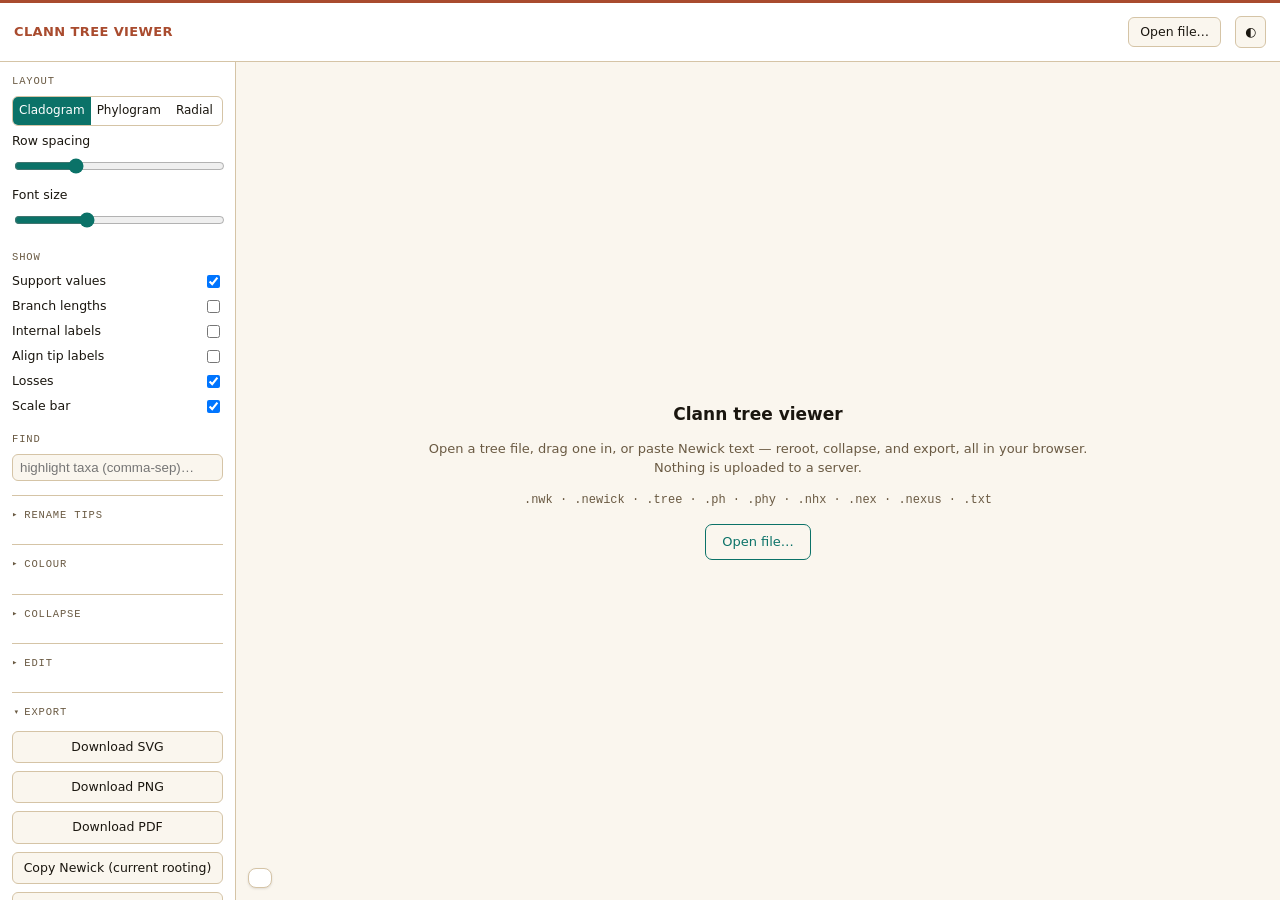
==== index.html @ b8980785 "Add undo for tree edits; make collapsed clades easier to expand - Undo button (in Edit) and ⌘/Ctrl-Z" ====
<!doctype html>
<html lang="en">
<head>
<meta charset="utf-8">
<meta name="viewport" content="width=device-width,initial-scale=1">
<title>Clann tree viewer</title>
<link rel="stylesheet" href="styles/viewer.css">
</head>
<body>
<div id="viewer" style="display:flex;flex-direction:column;flex:1;min-height:0">
  <header>
    <span class="brand" id="brand">Clann Tree Viewer</span>
    <span class="title" id="hTitle"></span>
    <span id="nav">
      <input type="search" id="treeSearch" placeholder="filter trees…" title="Filter trees by name, number, or a taxon they contain">
      <button id="prevT" title="Previous match (←)">◀</button>
      <select id="selT" title="Jump to tree"></select>
      <button id="nextT" title="Next match (→)">▶</button>
      <span class="meta" id="cntT"></span>
    </span>
    <span class="meta" id="hMeta"></span>
    <span class="spacer"></span>
    <button id="uploadBtn" title="Open a Newick or NHX tree file">Open file…</button>
    <button class="act" style="width:auto" id="themeBtn" title="Toggle light/dark">◐</button>
  </header>
  <main>
    <aside id="side">
      <h4>Layout</h4>
      <div class="row"><div class="seg" id="segLayout" style="flex:1">
        <button data-v="clado" class="on">Cladogram</button><button data-v="phylo">Phylogram</button><button data-v="radial">Radial</button>
      </div></div>
      <div class="row"><label>Row spacing</label></div>
      <input type="range" id="vspace" min="10" max="46" value="20">
      <div class="row"><label>Font size</label></div>
      <input type="range" id="fsize" min="8" max="20" value="12">

      <h4>Show</h4>
      <div class="row"><label for="tSupport">Support values</label><input type="checkbox" id="tSupport" checked></div>
      <div class="row"><label for="tLen">Branch lengths</label><input type="checkbox" id="tLen"></div>
      <div class="row"><label for="tInt">Internal labels</label><input type="checkbox" id="tInt"></div>
      <div class="row"><label for="tAlign">Align tip labels</label><input type="checkbox" id="tAlign"></div>
      <div class="row" id="rowLoss"><label for="tLoss">Losses</label><input type="checkbox" id="tLoss" checked></div>
      <div class="row" id="rowScale"><label for="tScale">Scale bar</label><input type="checkbox" id="tScale" checked></div>

      <h4>Find</h4>
      <input type="search" id="find" placeholder="highlight taxa (comma-sep)…">

      <details class="sect">
        <summary>Rename tips</summary>
        <div class="renamecols">
          <textarea id="renameOrig" wrap="off" spellcheck="false" rows="6" title="Current taxa (original spelling)"></textarea>
          <textarea id="renameNew" wrap="off" spellcheck="false" rows="6" placeholder="new names…" title="New name on the matching line — blank keeps the original"></textarea>
        </div>
        <button class="act" id="applyRename">Apply renames</button>
        <button class="act" id="loadRename">Load map file…</button>
        <div class="hint" id="renameCount"></div>
        <button class="act warn" id="clearRename">Clear renames</button>
        <div class="hint">Left column lists the current taxa. Type or paste each new name on the matching line in the right column; a blank line keeps the original. Or load a two-column (tab/comma) file.</div>
        <input type="file" id="renameFile" accept=".tsv,.csv,.txt,text/plain" style="display:none">
      </details>

      <details class="sect">
        <summary>Colour</summary>
        <div class="row"><label for="colorMode">Colour mode</label><input type="checkbox" id="colorMode"></div>
        <div class="palette" id="palette"></div>
        <div class="hint">Pick a swatch, then click a branch to colour that clade. The ✕ swatch clears.</div>
        <div class="row" style="margin-top:10px"><label for="lineW">Line thickness</label></div>
        <input type="range" id="lineW" min="0.5" max="5" step="0.5" value="1.5">
      </details>

      <details class="sect">
        <summary>Collapse</summary>
        <div class="row"><label for="collapseMode">Collapse mode</label><input type="checkbox" id="collapseMode"></div>
        <div class="hint">Click an internal branch to collapse that clade (click again to expand). A node dot toggles too.</div>
        <div class="row" style="margin-top:8px"><label for="supCollapse">Collapse support &lt; <b id="supVal">0</b></label></div>
        <input type="range" id="supCollapse" min="0" max="100" value="0">
        <button class="act" id="expandAll">Expand all</button>
      </details>

      <details class="sect">
        <summary>Edit</summary>
        <div class="row"><label for="rerootMode">Reroot mode</label><input type="checkbox" id="rerootMode"></div>
        <div class="hint">Click a branch to reroot there.</div>
        <button class="act" id="ladder">Ladderize ⇅</button>
        <button class="act" id="midpoint">Midpoint root</button>
        <button class="act" id="undo" disabled>Undo ⤺</button>
        <button class="act warn" id="reset">Reset view</button>
      </details>

      <details class="sect" open>
        <summary>Export</summary>
        <button class="act" id="expSvg">Download SVG</button>
        <button class="act" id="expPng">Download PNG</button>
        <button class="act" id="expPdf">Download PDF</button>
        <button class="act" id="expNwk">Copy Newick (current rooting)</button>
        <button class="act" id="expNhx">Copy NHX (current rooting)</button>
        <div class="hint" style="margin-top:10px">Scroll to zoom · drag to pan · <kbd>R</kbd> reroot toggle</div>
      </details>
    </aside>
    <div id="wrap">
      <svg id="svg"><g id="scene"></g></svg>
      <div class="tip" id="tip"></div>
      <div class="legend" id="legend"></div>
      <div id="drop">Drop a Newick / NHX file to view</div>
      <div id="empty">
        <h2>Clann tree viewer</h2>
        <div>Open a tree file, drag one in, or paste Newick text — reroot, collapse, and export, all in your browser.<br>Nothing is uploaded to a server.</div>
        <div class="exts">.nwk · .newick · .tree · .ph · .phy · .nhx · .nex · .nexus · .txt</div>
        <button id="emptyOpen">Open file…</button>
      </div>
      <div class="err" id="err"></div>
    </div>
  </main>
</div>
<input type="file" id="fileInput" accept=".nwk,.newick,.tree,.ph,.phy,.nhx,.nex,.nexus,.txt,text/plain" style="display:none">
<script type="module" src="src/app.js"></script>
</body>
</html>
---- styles/viewer.css ----
:root{
  --font-sans:system-ui,-apple-system,BlinkMacSystemFont,'Segoe UI',Roboto,Helvetica,Arial,sans-serif;
  --font-mono:ui-monospace,SFMono-Regular,'SF Mono',Menlo,Consolas,'Liberation Mono',monospace;

  --stone-50:#FAF6EE; --stone-100:#F3ECDF; --stone-200:#E7DBC6; --stone-300:#D5C4A6;
  --stone-400:#B7A283; --stone-500:#8E7A5E; --stone-600:#6A5A43; --stone-700:#4B4031;
  --stone-800:#2E2820; --stone-900:#1A160F;
  --clay-400:#C56347; --clay-500:#A94B2E; --clay-600:#8C3A22;
  --moss-300:#9CAA6A; --moss-500:#5F6E33;
  --compute-200:#7FCFC4; --compute-400:#149589; --compute-500:#0B7268; --compute-glow:#36E0C8;
  --amber-400:#D99A2B; --amber-500:#B97E1C;

  --bg:var(--stone-50); --panel:#ffffff; --ink:var(--stone-900); --muted:var(--stone-600); --line:var(--stone-300);
  --branch:var(--stone-700); --accent:var(--compute-500); --dup:var(--clay-500); --spec:var(--stone-700);
  --loss:var(--stone-400); --sel:var(--compute-500); --hl:var(--amber-400);
  --shadow-sm:0 1px 3px rgba(46,40,32,.08),0 1px 2px rgba(46,40,32,.05);
  --shadow-md:0 8px 22px rgba(46,40,32,.16);
}
:root[data-theme="dark"]{
  --bg:var(--stone-900); --panel:var(--stone-800); --ink:var(--stone-50); --muted:var(--stone-400); --line:var(--stone-700);
  --branch:var(--stone-300); --accent:var(--compute-glow); --dup:var(--clay-400); --spec:var(--stone-300);
  --loss:var(--stone-500); --sel:var(--compute-glow); --hl:var(--amber-400);
  --shadow-sm:0 1px 3px rgba(0,0,0,.35); --shadow-md:0 10px 26px rgba(0,0,0,.42);
}
*{box-sizing:border-box}
html,body{height:100%;margin:0}
body{font:13px/1.45 var(--font-sans);
     color:var(--ink);background:var(--bg);display:flex;flex-direction:column;-webkit-font-smoothing:antialiased}
header{display:flex;align-items:center;gap:14px;padding:9px 14px;border-bottom:1px solid var(--line);
  background:var(--panel);border-top:3px solid var(--clay-500)}
header .brand{font-weight:700;text-transform:uppercase;letter-spacing:.03em;font-size:13px;
  color:var(--clay-500);white-space:nowrap}
:root[data-theme="dark"] header .brand{color:var(--clay-400)}
header .title{font-weight:600;font-size:12.5px;font-family:var(--font-mono);color:var(--ink);
  max-width:240px;overflow:hidden;text-overflow:ellipsis;white-space:nowrap}
header .title:not(:empty){padding-left:12px;border-left:1px solid var(--line)}
header .meta{color:var(--muted);font-size:12px;font-family:var(--font-mono)}
header .meta b{color:var(--ink);font-weight:600}
.spacer{flex:1}
#nav{display:none;align-items:center;gap:5px}
#nav button{border:1px solid var(--line);background:var(--bg);color:var(--ink);border-radius:5px;
            width:26px;height:24px;cursor:pointer;font-size:11px;line-height:1}
#nav button:hover{border-color:var(--accent);color:var(--accent)}
#nav select{border:1px solid var(--line);background:var(--bg);color:var(--ink);border-radius:5px;
            padding:3px 6px;font:inherit;font-family:var(--font-mono);font-size:12px;max-width:220px}
#nav input[type=search]{border:1px solid var(--line);background:var(--bg);color:var(--ink);border-radius:5px;
            padding:3px 7px;font:inherit;width:130px}
#nav input[type=search].hit{border-color:var(--accent)}
#nav input[type=search].miss{border-color:var(--dup)}
main{flex:1;display:flex;min-height:0}
#side{width:236px;flex:none;border-right:1px solid var(--line);background:var(--panel);
      overflow:auto;padding:12px}
#side h4{margin:16px 0 7px;font-size:10.5px;text-transform:uppercase;letter-spacing:.08em;color:var(--muted);
  font-family:var(--font-mono);font-weight:500}
#side h4:first-child{margin-top:0}
.sect{border-top:1px solid var(--line);margin-top:14px}
.sect>summary{list-style:none;cursor:pointer;user-select:none;display:flex;align-items:center;gap:6px;
  margin:12px 0 7px;font-size:10.5px;text-transform:uppercase;letter-spacing:.08em;color:var(--muted);
  font-family:var(--font-mono);font-weight:500}
.sect>summary::-webkit-details-marker{display:none}
.sect>summary::before{content:"▸";font-size:9px;color:var(--muted);transition:transform 120ms}
.sect[open]>summary::before{transform:rotate(90deg)}
.sect>summary:hover{color:var(--ink)}
.sect>summary:hover::before{color:var(--ink)}
.sect>summary:focus-visible{outline:none;color:var(--accent)}
.sect>*:last-child{margin-bottom:4px}
.row{display:flex;align-items:center;gap:8px;margin:6px 0;font-size:12.5px}
.row label{flex:1;user-select:none}
.seg{display:flex;border:1px solid var(--line);border-radius:6px;overflow:hidden}
.seg button{flex:1;border:0;background:transparent;color:var(--ink);padding:5px 6px;cursor:pointer;font:inherit;font-size:12px}
.seg button.on{background:var(--accent);color:#fff}
:root[data-theme="dark"] .seg button.on{color:var(--stone-900)}
input[type=range]{width:100%;accent-color:var(--accent)}
input[type=search]{width:100%;padding:5px 7px;border:1px solid var(--line);border-radius:6px;background:var(--bg);color:var(--ink)}
#side textarea{width:100%;padding:6px 7px;border:1px solid var(--line);border-radius:6px;background:var(--bg);
  color:var(--ink);font:inherit;font-family:var(--font-mono);font-size:11.5px;resize:vertical;min-height:56px;
  line-height:1.5}
#side textarea.drop{border-color:var(--accent);box-shadow:0 0 0 3px color-mix(in srgb,var(--accent) 25%,transparent)}
.renamecols{display:flex;gap:6px}
.renamecols textarea{flex:1;min-width:0}
input[type=search]:focus-visible,select:focus-visible,button:focus-visible{outline:none;
  box-shadow:0 0 0 3px color-mix(in srgb, var(--compute-400) 35%, transparent);border-color:var(--compute-400)}
button.act{width:100%;padding:6px 9px;border:1px solid var(--line);border-radius:6px;background:var(--bg);
  color:var(--ink);cursor:pointer;margin:4px 0;font:inherit;font-size:12.5px;transition:border-color 140ms,transform 80ms}
button.act:hover{border-color:var(--accent)}
button.act:active{transform:translateY(1px)}
button.act:disabled{opacity:.45;cursor:default;border-color:var(--line)}
button.act:disabled:hover{border-color:var(--line)}
button.act.warn{color:var(--dup);border-color:var(--dup)}
button.act.warn:hover{background:var(--dup);color:#fff}
#wrap{flex:1;position:relative;overflow:hidden}
svg{width:100%;height:100%;display:block;cursor:grab;background:var(--bg)}
svg.grab{cursor:grabbing}
svg.reroot{cursor:crosshair}
.branch{stroke:var(--branch);stroke-width:var(--bw,1.5);fill:none}
.branch.hit{stroke:transparent;stroke-width:9;cursor:pointer}
.branch.sel{stroke:var(--sel);stroke-width:2.5}
.lossbranch{stroke:var(--loss);stroke-width:1.4;stroke-dasharray:3 3;fill:none}
.leaflabel{fill:var(--ink);cursor:default;font-family:var(--font-mono)}
.leaflabel.dim{fill:var(--muted)}
.leaflabel.hl{fill:var(--clay-600)}
:root[data-theme="dark"] .leaflabel.hl{fill:var(--amber-400)}
.intlabel{fill:var(--muted);font-size:10px;font-family:var(--font-mono)}
.support{fill:var(--muted);font-size:10px;font-family:var(--font-mono)}
.nodeglyph{cursor:pointer}
.hlbox{fill:var(--hl);opacity:.35}
.collapsed{fill:var(--branch);opacity:.85;cursor:pointer}
.tip{position:absolute;pointer-events:none;background:var(--panel);border:1px solid var(--line);
     border-radius:8px;padding:7px 9px;font-size:12px;box-shadow:var(--shadow-md);max-width:280px;display:none;z-index:5}
.tip b{color:var(--ink)} .tip .ev{font-weight:700;font-family:var(--font-mono)}
.legend{position:absolute;left:12px;bottom:12px;background:var(--panel);border:1px solid var(--line);
        border-radius:8px;padding:9px 11px;font-size:12px;box-shadow:var(--shadow-sm)}
.legend div{display:flex;align-items:center;gap:8px;margin:4px 0}
.sw{width:13px;height:13px;flex:none;display:inline-block}
.hint{color:var(--muted);font-size:11px;margin-top:7px;line-height:1.45}
.palette{display:flex;flex-wrap:wrap;gap:6px;margin:4px 0 2px}
.palette .sw{width:20px;height:20px;border-radius:5px;cursor:pointer;border:2px solid transparent;
  box-shadow:inset 0 0 0 1px rgba(0,0,0,.12)}
.palette .sw.on{border-color:var(--ink)}
.palette .sw.clear{display:flex;align-items:center;justify-content:center;background:var(--bg);
  color:var(--muted);font-size:13px;box-shadow:inset 0 0 0 1px var(--line)}
svg.coloring{cursor:crosshair}
svg.collapsing{cursor:cell}
kbd{border:1px solid var(--line);border-bottom-width:2px;border-radius:4px;padding:0 4px;font-size:11px;
  background:var(--bg);font-family:var(--font-mono)}

/* ---- standalone-app additions (upload shell) ---- */
#uploadBtn{border:1px solid var(--line);background:var(--bg);color:var(--ink);border-radius:6px;
  padding:5px 11px;cursor:pointer;font:inherit;font-size:12.5px}
#uploadBtn:hover{border-color:var(--accent);color:var(--accent)}
#drop{position:absolute;inset:0;display:none;align-items:center;justify-content:center;
  background:color-mix(in srgb,var(--accent) 12%,var(--bg));border:3px dashed var(--accent);
  z-index:10;font-size:15px;color:var(--accent);font-weight:600;pointer-events:none}
#drop.on{display:flex}
#empty{position:absolute;inset:0;display:flex;flex-direction:column;align-items:center;justify-content:center;
  gap:14px;color:var(--muted);text-align:center;padding:24px}
#empty h2{margin:0;color:var(--ink);font-size:17px}
#empty .exts{font-family:var(--font-mono);font-size:12px}
#empty button{border:1px solid var(--accent);color:var(--accent);background:transparent;border-radius:7px;
  padding:8px 16px;cursor:pointer;font:inherit;font-size:13px}
#empty button:hover{background:var(--accent);color:#fff}
.err{position:absolute;left:50%;top:16px;transform:translateX(-50%);background:var(--dup);color:#fff;
  padding:8px 14px;border-radius:7px;font-size:12.5px;box-shadow:var(--shadow-md);display:none;max-width:80%;z-index:20}
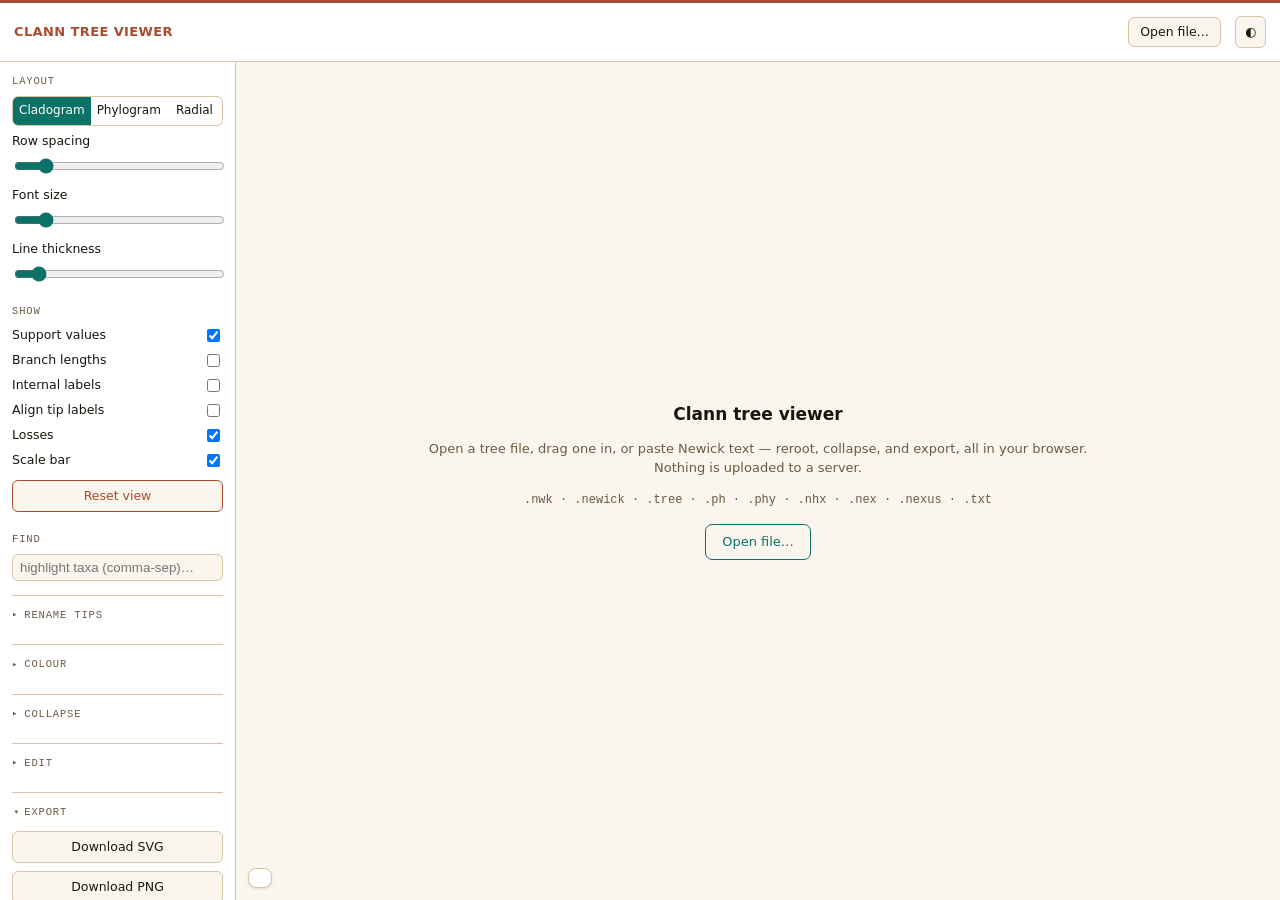
==== commit 265682b8: "Surface line-thickness + reset always; raise slider maximums - Move the Line thickness slider up und" ====
--- a/index.html
+++ b/index.html
@@ -30,9 +30,11 @@
         <button data-v="clado" class="on">Cladogram</button><button data-v="phylo">Phylogram</button><button data-v="radial">Radial</button>
       </div></div>
       <div class="row"><label>Row spacing</label></div>
-      <input type="range" id="vspace" min="10" max="46" value="20">
+      <input type="range" id="vspace" min="10" max="90" value="20">
       <div class="row"><label>Font size</label></div>
-      <input type="range" id="fsize" min="8" max="20" value="12">
+      <input type="range" id="fsize" min="8" max="40" value="12">
+      <div class="row"><label>Line thickness</label></div>
+      <input type="range" id="lineW" min="0.5" max="12" step="0.5" value="1.5">
 
       <h4>Show</h4>
       <div class="row"><label for="tSupport">Support values</label><input type="checkbox" id="tSupport" checked></div>
@@ -41,6 +43,8 @@
       <div class="row"><label for="tAlign">Align tip labels</label><input type="checkbox" id="tAlign"></div>
       <div class="row" id="rowLoss"><label for="tLoss">Losses</label><input type="checkbox" id="tLoss" checked></div>
       <div class="row" id="rowScale"><label for="tScale">Scale bar</label><input type="checkbox" id="tScale" checked></div>
+
+      <button class="act warn" id="reset">Reset view</button>
 
       <h4>Find</h4>
       <input type="search" id="find" placeholder="highlight taxa (comma-sep)…">
@@ -64,8 +68,6 @@
         <div class="row"><label for="colorMode">Colour mode</label><input type="checkbox" id="colorMode"></div>
         <div class="palette" id="palette"></div>
         <div class="hint">Pick a swatch, then click a branch to colour that clade. The ✕ swatch clears.</div>
-        <div class="row" style="margin-top:10px"><label for="lineW">Line thickness</label></div>
-        <input type="range" id="lineW" min="0.5" max="5" step="0.5" value="1.5">
       </details>
 
       <details class="sect">
@@ -84,7 +86,6 @@
         <button class="act" id="ladder">Ladderize ⇅</button>
         <button class="act" id="midpoint">Midpoint root</button>
         <button class="act" id="undo" disabled>Undo ⤺</button>
-        <button class="act warn" id="reset">Reset view</button>
       </details>
 
       <details class="sect" open>
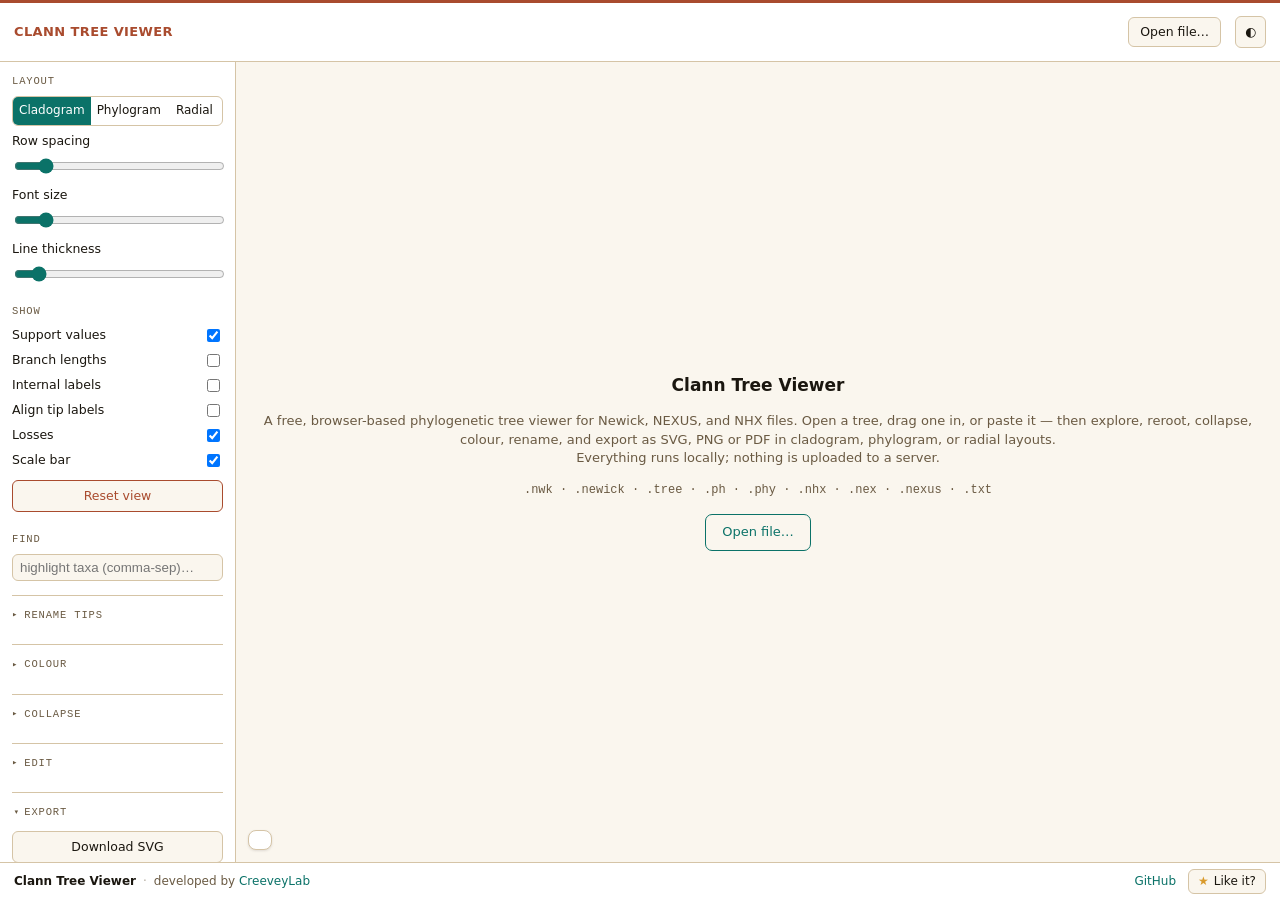
==== commit 84641ed4: "Add SEO metadata and a footer bar (CreeveyLab, GitHub, Like) SEO: descriptive <title>, meta descript" ====
--- a/index.html
+++ b/index.html
@@ -3,7 +3,35 @@
 <head>
 <meta charset="utf-8">
 <meta name="viewport" content="width=device-width,initial-scale=1">
-<title>Clann tree viewer</title>
+<title>Clann Tree Viewer — free online phylogenetic tree viewer (Newick, NEXUS, NHX)</title>
+<meta name="description" content="Free, browser-based phylogenetic tree viewer. Open Newick, NEXUS, or NHX trees to explore, reroot, collapse, colour, rename, and export as SVG, PNG or PDF — in cladogram, phylogram, and radial layouts. Nothing is uploaded; everything runs in your browser.">
+<meta name="keywords" content="tree viewer, phylogeny viewer, phylogenetic tree viewer, phylogenetics, Newick viewer, NEXUS viewer, NHX viewer, cladogram, phylogram, radial tree, dendrogram, tree of life, reconciliation, online tree viewer">
+<meta name="author" content="CreeveyLab">
+<link rel="canonical" href="https://chriscreevey.github.io/clann-tree-viewer/">
+<meta property="og:type" content="website">
+<meta property="og:site_name" content="Clann Tree Viewer">
+<meta property="og:title" content="Clann Tree Viewer — online phylogenetic tree viewer">
+<meta property="og:description" content="Open Newick, NEXUS, or NHX trees in your browser — reroot, collapse, colour, rename, and export. Cladogram, phylogram, and radial views. Nothing leaves your machine.">
+<meta property="og:url" content="https://chriscreevey.github.io/clann-tree-viewer/">
+<meta name="twitter:card" content="summary_large_image">
+<meta name="twitter:title" content="Clann Tree Viewer — online phylogenetic tree viewer">
+<meta name="twitter:description" content="Open Newick, NEXUS, or NHX trees in your browser — reroot, collapse, colour, rename, and export.">
+<script type="application/ld+json">
+{
+  "@context": "https://schema.org",
+  "@type": "WebApplication",
+  "name": "Clann Tree Viewer",
+  "url": "https://chriscreevey.github.io/clann-tree-viewer/",
+  "applicationCategory": "BioinformaticsApplication",
+  "operatingSystem": "Any (modern web browser)",
+  "browserRequirements": "Requires JavaScript",
+  "offers": { "@type": "Offer", "price": "0", "priceCurrency": "USD" },
+  "description": "Free browser-based phylogenetic tree viewer for Newick, NEXUS, and NHX files. Reroot, collapse, colour, rename, and export trees as SVG, PNG or PDF in cladogram, phylogram, and radial layouts.",
+  "keywords": "phylogenetic tree viewer, phylogeny, Newick, NEXUS, NHX, cladogram, phylogram, radial tree, dendrogram",
+  "author": { "@type": "Organization", "name": "CreeveyLab", "url": "https://www.creeveylab.org/" },
+  "codeRepository": "https://github.com/ChrisCreevey/clann-tree-viewer"
+}
+</script>
 <link rel="stylesheet" href="styles/viewer.css">
 </head>
 <body>
@@ -104,14 +132,27 @@
       <div class="legend" id="legend"></div>
       <div id="drop">Drop a Newick / NHX file to view</div>
       <div id="empty">
-        <h2>Clann tree viewer</h2>
-        <div>Open a tree file, drag one in, or paste Newick text — reroot, collapse, and export, all in your browser.<br>Nothing is uploaded to a server.</div>
+        <h2>Clann Tree Viewer</h2>
+        <div>A free, browser-based phylogenetic tree viewer for Newick, NEXUS, and NHX files. Open a tree, drag one in, or paste it — then explore, reroot, collapse, colour, rename, and export as SVG, PNG or PDF in cladogram, phylogram, or radial layouts.<br>Everything runs locally; nothing is uploaded to a server.</div>
         <div class="exts">.nwk · .newick · .tree · .ph · .phy · .nhx · .nex · .nexus · .txt</div>
         <button id="emptyOpen">Open file…</button>
       </div>
       <div class="err" id="err"></div>
     </div>
   </main>
+  <footer id="foot">
+    <span class="foot-l">
+      <strong>Clann Tree Viewer</strong><span class="sep">·</span>developed by
+      <a href="https://www.creeveylab.org/" target="_blank" rel="noopener">CreeveyLab</a>
+    </span>
+    <span class="foot-r">
+      <a href="https://github.com/ChrisCreevey/clann-tree-viewer" target="_blank" rel="noopener" title="Source code on GitHub">GitHub</a>
+      <a class="like" id="likeBtn" href="https://github.com/ChrisCreevey/clann-tree-viewer" target="_blank" rel="noopener"
+         title="Like it? Star the repository on GitHub (opens GitHub — a free account is needed to star)">
+        <span class="like-ico">★</span> Like it?<span class="like-count" id="starCount" hidden></span>
+      </a>
+    </span>
+  </footer>
 </div>
 <input type="file" id="fileInput" accept=".nwk,.newick,.tree,.ph,.phy,.nhx,.nex,.nexus,.txt,text/plain" style="display:none">
 <script type="module" src="src/app.js"></script>
--- a/styles/viewer.css
+++ b/styles/viewer.css
@@ -48,6 +48,18 @@
 #nav input[type=search].hit{border-color:var(--accent)}
 #nav input[type=search].miss{border-color:var(--dup)}
 main{flex:1;display:flex;min-height:0}
+#foot{flex:none;display:flex;align-items:center;gap:10px;padding:6px 14px;border-top:1px solid var(--line);
+  background:var(--panel);font-size:12px;color:var(--muted)}
+#foot strong{color:var(--ink);font-weight:600}
+#foot .sep{margin:0 7px;opacity:.5}
+#foot a{color:var(--accent);text-decoration:none}
+#foot a:hover{text-decoration:underline}
+#foot .foot-r{margin-left:auto;display:flex;align-items:center;gap:12px}
+#foot .like{display:inline-flex;align-items:center;gap:5px;border:1px solid var(--line);border-radius:6px;
+  padding:3px 9px;background:var(--bg);color:var(--ink)}
+#foot .like:hover{border-color:var(--accent);text-decoration:none}
+#foot .like .like-ico{color:var(--amber-400)}
+#foot .like .like-count{font-family:var(--font-mono);color:var(--muted)}
 #side{width:236px;flex:none;border-right:1px solid var(--line);background:var(--panel);
       overflow:auto;padding:12px}
 #side h4{margin:16px 0 7px;font-size:10.5px;text-transform:uppercase;letter-spacing:.08em;color:var(--muted);
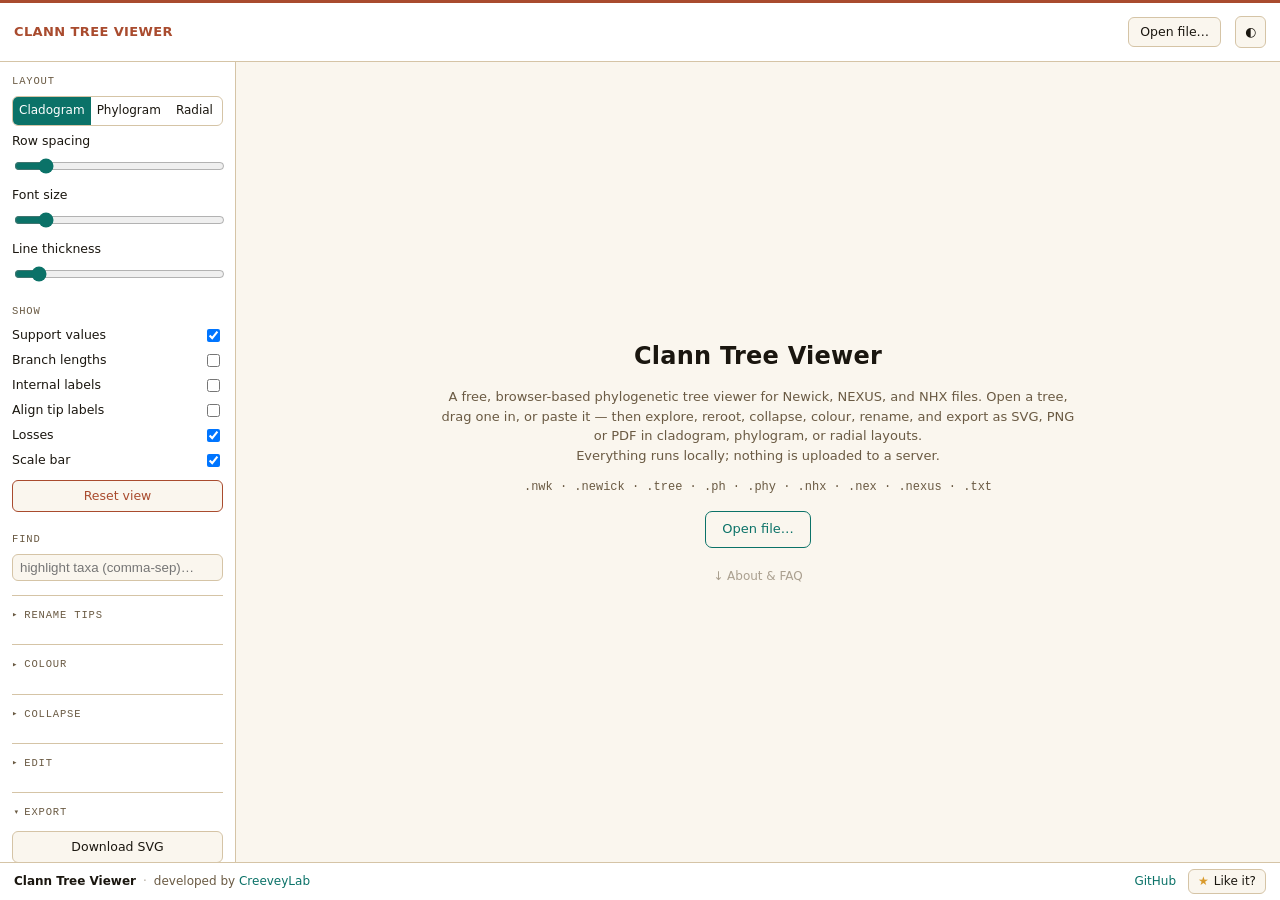
==== commit dba79422: "Add About / FAQ landing content and FAQ structured data (SEO) The app is mostly canvas, which is thi" ====
--- a/index.html
+++ b/index.html
@@ -13,9 +13,14 @@
 <meta property="og:title" content="Clann Tree Viewer — online phylogenetic tree viewer">
 <meta property="og:description" content="Open Newick, NEXUS, or NHX trees in your browser — reroot, collapse, colour, rename, and export. Cladogram, phylogram, and radial views. Nothing leaves your machine.">
 <meta property="og:url" content="https://chriscreevey.github.io/clann-tree-viewer/">
+<meta property="og:image" content="https://chriscreevey.github.io/clann-tree-viewer/og-image.png">
+<meta property="og:image:width" content="1200">
+<meta property="og:image:height" content="630">
+<meta property="og:image:alt" content="Clann Tree Viewer — phylogenetic tree viewer for Newick, NEXUS and NHX files">
 <meta name="twitter:card" content="summary_large_image">
 <meta name="twitter:title" content="Clann Tree Viewer — online phylogenetic tree viewer">
 <meta name="twitter:description" content="Open Newick, NEXUS, or NHX trees in your browser — reroot, collapse, colour, rename, and export.">
+<meta name="twitter:image" content="https://chriscreevey.github.io/clann-tree-viewer/og-image.png">
 <script type="application/ld+json">
 {
   "@context": "https://schema.org",
@@ -30,6 +35,28 @@
   "keywords": "phylogenetic tree viewer, phylogeny, Newick, NEXUS, NHX, cladogram, phylogram, radial tree, dendrogram",
   "author": { "@type": "Organization", "name": "CreeveyLab", "url": "https://www.creeveylab.org/" },
   "codeRepository": "https://github.com/ChrisCreevey/clann-tree-viewer"
+}
+</script>
+<script type="application/ld+json">
+{
+  "@context": "https://schema.org",
+  "@type": "FAQPage",
+  "mainEntity": [
+    { "@type": "Question", "name": "How do I view a Newick tree online?",
+      "acceptedAnswer": { "@type": "Answer", "text": "Open Clann Tree Viewer, then click Open file or drag a .nwk, .newick, or .tree file onto the window. You can also paste Newick text straight in. The tree renders instantly and stays on your machine." } },
+    { "@type": "Question", "name": "Can I open NEXUS and NHX trees too?",
+      "acceptedAnswer": { "@type": "Answer", "text": "Yes. It reads NEXUS (.nex/.nexus) files, resolving the TREES block and translate table, and NHX reconciliation files that carry duplication, loss, and species annotations. PHYLIP-style Newick (.ph/.phy) works as well." } },
+    { "@type": "Question", "name": "Is my data uploaded to a server?",
+      "acceptedAnswer": { "@type": "Answer", "text": "No. Everything runs client-side in your browser, so your trees never leave your computer. You can save the page and use it offline, or host it yourself." } },
+    { "@type": "Question", "name": "Can it show gene duplications and losses?",
+      "acceptedAnswer": { "@type": "Answer", "text": "Yes. For NHX reconciliations it marks duplications, speciations, and losses at each node, shows the species mapping, and can export annotated NHX for the current rooting." } },
+    { "@type": "Question", "name": "What tree layouts are available?",
+      "acceptedAnswer": { "@type": "Answer", "text": "Cladogram (tips aligned to show topology), phylogram (scaled to branch lengths), and radial/circular, with adjustable spacing, font size, and line thickness." } },
+    { "@type": "Question", "name": "How do I export a tree figure?",
+      "acceptedAnswer": { "@type": "Answer", "text": "Download the tree as SVG, PNG, or PDF, or copy the current rooting as Newick or NHX. SVG and PDF are vector, so they stay crisp in papers and posters." } },
+    { "@type": "Question", "name": "Is Clann Tree Viewer free?",
+      "acceptedAnswer": { "@type": "Answer", "text": "Yes, it is free and open source, developed by CreeveyLab. Use it online or clone the repository and host it yourself." } }
+  ]
 }
 </script>
 <link rel="stylesheet" href="styles/viewer.css">
@@ -132,10 +159,43 @@
       <div class="legend" id="legend"></div>
       <div id="drop">Drop a Newick / NHX file to view</div>
       <div id="empty">
-        <h2>Clann Tree Viewer</h2>
-        <div>A free, browser-based phylogenetic tree viewer for Newick, NEXUS, and NHX files. Open a tree, drag one in, or paste it — then explore, reroot, collapse, colour, rename, and export as SVG, PNG or PDF in cladogram, phylogram, or radial layouts.<br>Everything runs locally; nothing is uploaded to a server.</div>
-        <div class="exts">.nwk · .newick · .tree · .ph · .phy · .nhx · .nex · .nexus · .txt</div>
-        <button id="emptyOpen">Open file…</button>
+        <div class="hero">
+          <h1>Clann Tree Viewer</h1>
+          <div class="lead">A free, browser-based phylogenetic tree viewer for Newick, NEXUS, and NHX files. Open a tree, drag one in, or paste it — then explore, reroot, collapse, colour, rename, and export as SVG, PNG or PDF in cladogram, phylogram, or radial layouts.<br>Everything runs locally; nothing is uploaded to a server.</div>
+          <div class="exts">.nwk · .newick · .tree · .ph · .phy · .nhx · .nex · .nexus · .txt</div>
+          <button id="emptyOpen">Open file…</button>
+          <div class="scroll-hint">↓ About &amp; FAQ</div>
+        </div>
+        <section class="about">
+          <h2>About Clann Tree Viewer</h2>
+          <p><strong>Clann Tree Viewer</strong> is a free, open-source phylogenetic tree viewer that runs entirely in your web browser. Open a <strong>Newick</strong>, <strong>NEXUS</strong>, or <strong>NHX</strong> file — or paste tree text — and explore it interactively: reroot (by hand or at the midpoint), ladderize, collapse and expand clades, colour branches, rename tips, and switch between <strong>cladogram</strong>, <strong>phylogram</strong>, and <strong>radial (circular)</strong> layouts. Export publication-ready figures as SVG, PNG, or PDF, or copy the current rooting as Newick.</p>
+          <p>Because all parsing and rendering happen locally in your browser, your trees are never uploaded to a server. The viewer also visualises <strong>gene-tree / species-tree reconciliations</strong> from the NHX files produced by <a href="https://github.com/ChrisCreevey/clann" target="_blank" rel="noopener">Clann</a>, showing <strong>duplications</strong>, <strong>speciations</strong>, and <strong>losses</strong> with per-node species mapping, and can export the annotated NHX.</p>
+
+          <h2>Frequently asked questions</h2>
+
+          <h3>How do I view a Newick tree online?</h3>
+          <p>Open Clann Tree Viewer, then click “Open file…” or drag a <code>.nwk</code>, <code>.newick</code>, or <code>.tree</code> file onto the window. You can also paste Newick text straight in. The tree renders instantly and stays on your machine.</p>
+
+          <h3>Can I open NEXUS and NHX trees too?</h3>
+          <p>Yes. It reads NEXUS (<code>.nex</code> / <code>.nexus</code>) files — resolving the TREES block and translate table — and NHX reconciliation files that carry duplication, loss, and species annotations. PHYLIP-style Newick (<code>.ph</code> / <code>.phy</code>) works as well.</p>
+
+          <h3>Is my data uploaded to a server?</h3>
+          <p>No. Everything runs client-side in your browser, so your trees never leave your computer. You can even save the page and use it offline, or host it yourself.</p>
+
+          <h3>Can it show gene duplications and losses?</h3>
+          <p>Yes. For NHX reconciliations it marks duplications, speciations, and losses at each node, shows the species mapping in tooltips, and can export the annotated NHX for the current rooting.</p>
+
+          <h3>What tree layouts are available?</h3>
+          <p>Cladogram (tips aligned to show topology only), phylogram (scaled to branch lengths with a scale bar), and radial/circular — with adjustable row spacing, font size, and branch-line thickness.</p>
+
+          <h3>How do I export a tree figure?</h3>
+          <p>Download the tree as SVG, PNG, or PDF, or copy the current rooting as Newick or NHX. SVG and PDF are vector, so they stay crisp in papers and posters.</p>
+
+          <h3>Is it free?</h3>
+          <p>Yes — Clann Tree Viewer is free and open source, developed by <a href="https://www.creeveylab.org/" target="_blank" rel="noopener">CreeveyLab</a>. Use it online or clone the <a href="https://github.com/ChrisCreevey/clann-tree-viewer" target="_blank" rel="noopener">repository</a> and host it yourself.</p>
+
+          <p class="about-foot">Developed by <a href="https://www.creeveylab.org/" target="_blank" rel="noopener">CreeveyLab</a> · <a href="https://github.com/ChrisCreevey/clann-tree-viewer" target="_blank" rel="noopener">source on GitHub</a> · companion to the <a href="https://github.com/ChrisCreevey/clann" target="_blank" rel="noopener">Clann</a> supertree program.</p>
+        </section>
       </div>
       <div class="err" id="err"></div>
     </div>
--- a/styles/viewer.css
+++ b/styles/viewer.css
@@ -144,12 +144,23 @@
   background:color-mix(in srgb,var(--accent) 12%,var(--bg));border:3px dashed var(--accent);
   z-index:10;font-size:15px;color:var(--accent);font-weight:600;pointer-events:none}
 #drop.on{display:flex}
-#empty{position:absolute;inset:0;display:flex;flex-direction:column;align-items:center;justify-content:center;
-  gap:14px;color:var(--muted);text-align:center;padding:24px}
-#empty h2{margin:0;color:var(--ink);font-size:17px}
+#empty{position:absolute;inset:0;overflow-y:auto;color:var(--muted);text-align:center;background:var(--bg)}
+#empty .hero{min-height:100%;display:flex;flex-direction:column;align-items:center;justify-content:center;
+  gap:14px;padding:24px;box-sizing:border-box}
+#empty h1{margin:0;color:var(--ink);font-size:24px;letter-spacing:.01em}
+#empty .lead{max-width:640px;line-height:1.5}
 #empty .exts{font-family:var(--font-mono);font-size:12px}
 #empty button{border:1px solid var(--accent);color:var(--accent);background:transparent;border-radius:7px;
   padding:8px 16px;cursor:pointer;font:inherit;font-size:13px}
 #empty button:hover{background:var(--accent);color:#fff}
+#empty .scroll-hint{font-size:12px;opacity:.55;margin-top:6px}
+#empty .about{max-width:760px;margin:0 auto;padding:4px 30px 64px;text-align:left;line-height:1.62;
+  border-top:1px solid var(--line)}
+#empty .about h2{color:var(--ink);font-size:19px;margin:30px 0 8px}
+#empty .about h3{color:var(--ink);font-size:14.5px;margin:20px 0 4px}
+#empty .about p{margin:0 0 10px;font-size:13.5px}
+#empty .about a{color:var(--accent);text-decoration:none}
+#empty .about a:hover{text-decoration:underline}
+#empty .about-foot{margin-top:26px;font-size:12.5px;opacity:.85}
 .err{position:absolute;left:50%;top:16px;transform:translateX(-50%);background:var(--dup);color:#fff;
   padding:8px 14px;border-radius:7px;font-size:12.5px;box-shadow:var(--shadow-md);display:none;max-width:80%;z-index:20}
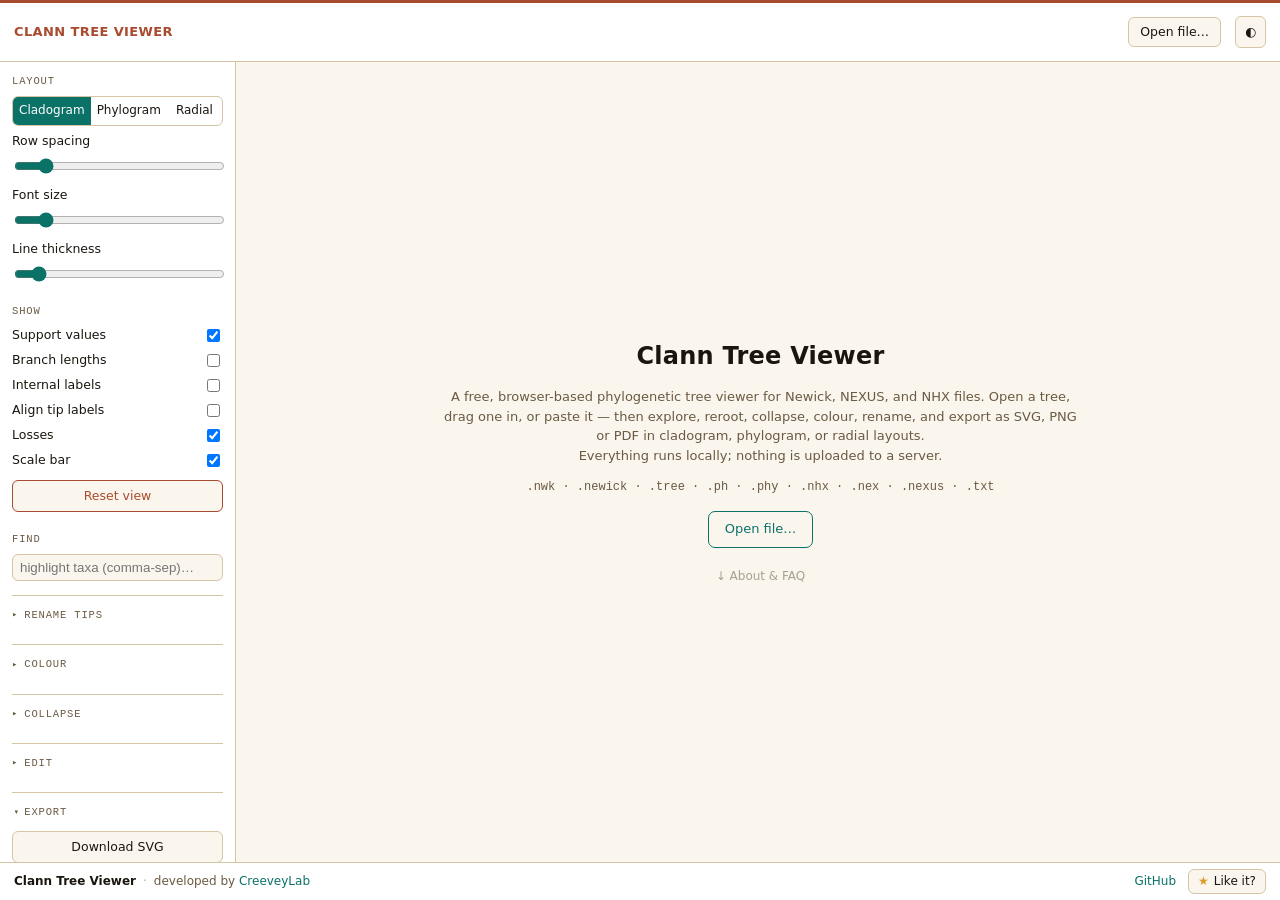
==== commit e2ae7966: "Make the sidebar width draggable Add a drag handle between the sidebar and the canvas: pointer-drag " ====
--- a/index.html
+++ b/index.html
@@ -153,6 +153,7 @@
         <div class="hint" style="margin-top:10px">Scroll to zoom · drag to pan · <kbd>R</kbd> reroot toggle</div>
       </details>
     </aside>
+    <div id="sideResize" title="Drag to resize the panel · double-click to reset"></div>
     <div id="wrap">
       <svg id="svg"><g id="scene"></g></svg>
       <div class="tip" id="tip"></div>
--- a/styles/viewer.css
+++ b/styles/viewer.css
@@ -62,6 +62,10 @@
 #foot .like .like-count{font-family:var(--font-mono);color:var(--muted)}
 #side{width:236px;flex:none;border-right:1px solid var(--line);background:var(--panel);
       overflow:auto;padding:12px}
+#sideResize{flex:none;width:6px;margin-left:-1px;cursor:col-resize;background:transparent;
+  position:relative;z-index:3;touch-action:none}
+#sideResize::before{content:"";position:absolute;inset:0;left:2px;width:2px;background:transparent;transition:background 120ms}
+#sideResize:hover::before,#sideResize.drag::before{background:var(--accent)}
 #side h4{margin:16px 0 7px;font-size:10.5px;text-transform:uppercase;letter-spacing:.08em;color:var(--muted);
   font-family:var(--font-mono);font-weight:500}
 #side h4:first-child{margin-top:0}
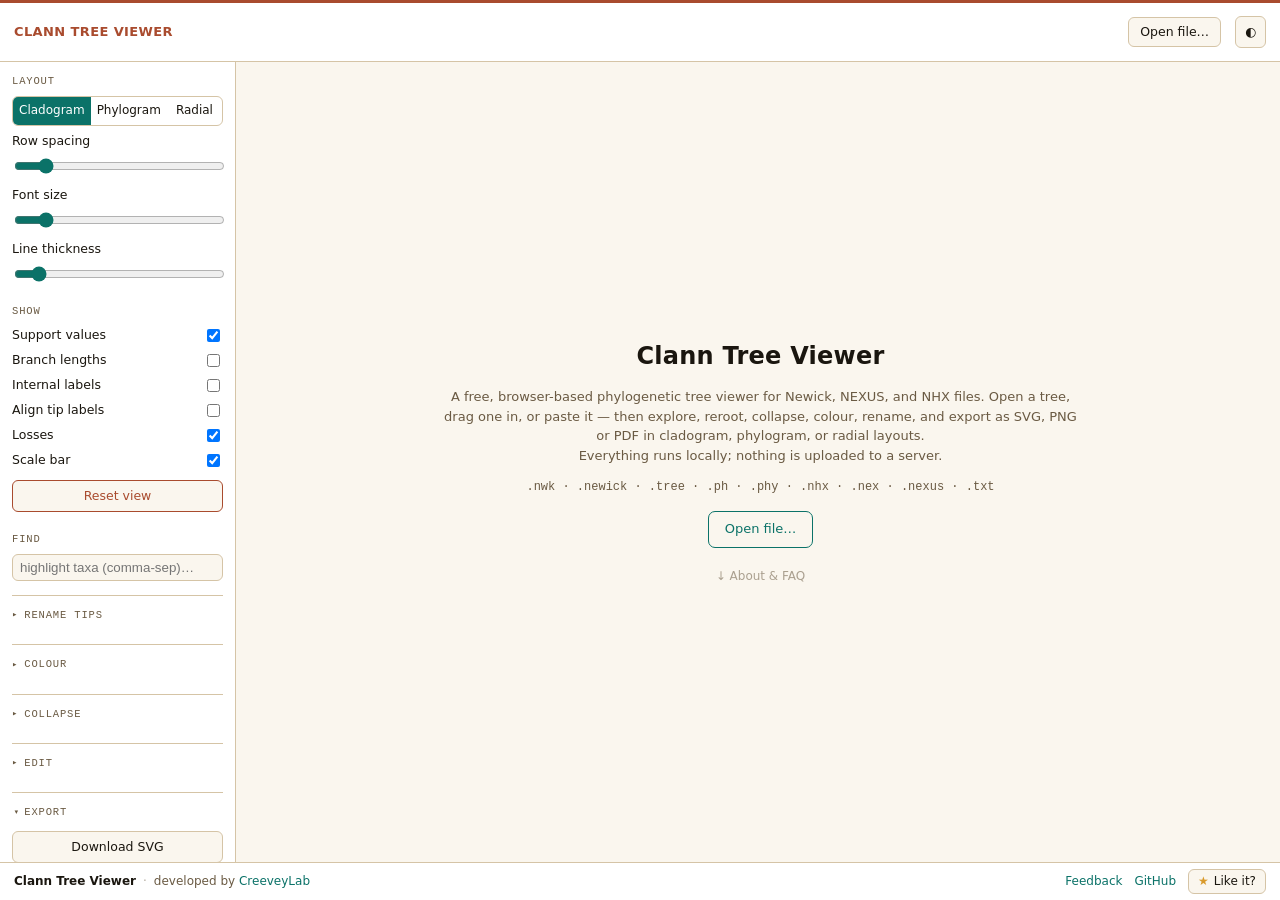
==== commit ec72b0a6: "Add a Feedback link + GitHub issue templates Footer "Feedback" link opens the GitHub new-issue choos" ====
--- a/index.html
+++ b/index.html
@@ -207,6 +207,7 @@
       <a href="https://www.creeveylab.org/" target="_blank" rel="noopener">CreeveyLab</a>
     </span>
     <span class="foot-r">
+      <a href="https://github.com/ChrisCreevey/clann-tree-viewer/issues/new/choose" target="_blank" rel="noopener" title="Suggest a feature or report a problem (opens GitHub — a free account is needed to post)">Feedback</a>
       <a href="https://github.com/ChrisCreevey/clann-tree-viewer" target="_blank" rel="noopener" title="Source code on GitHub">GitHub</a>
       <a class="like" id="likeBtn" href="https://github.com/ChrisCreevey/clann-tree-viewer" target="_blank" rel="noopener"
          title="Like it? Star the repository on GitHub (opens GitHub — a free account is needed to star)">
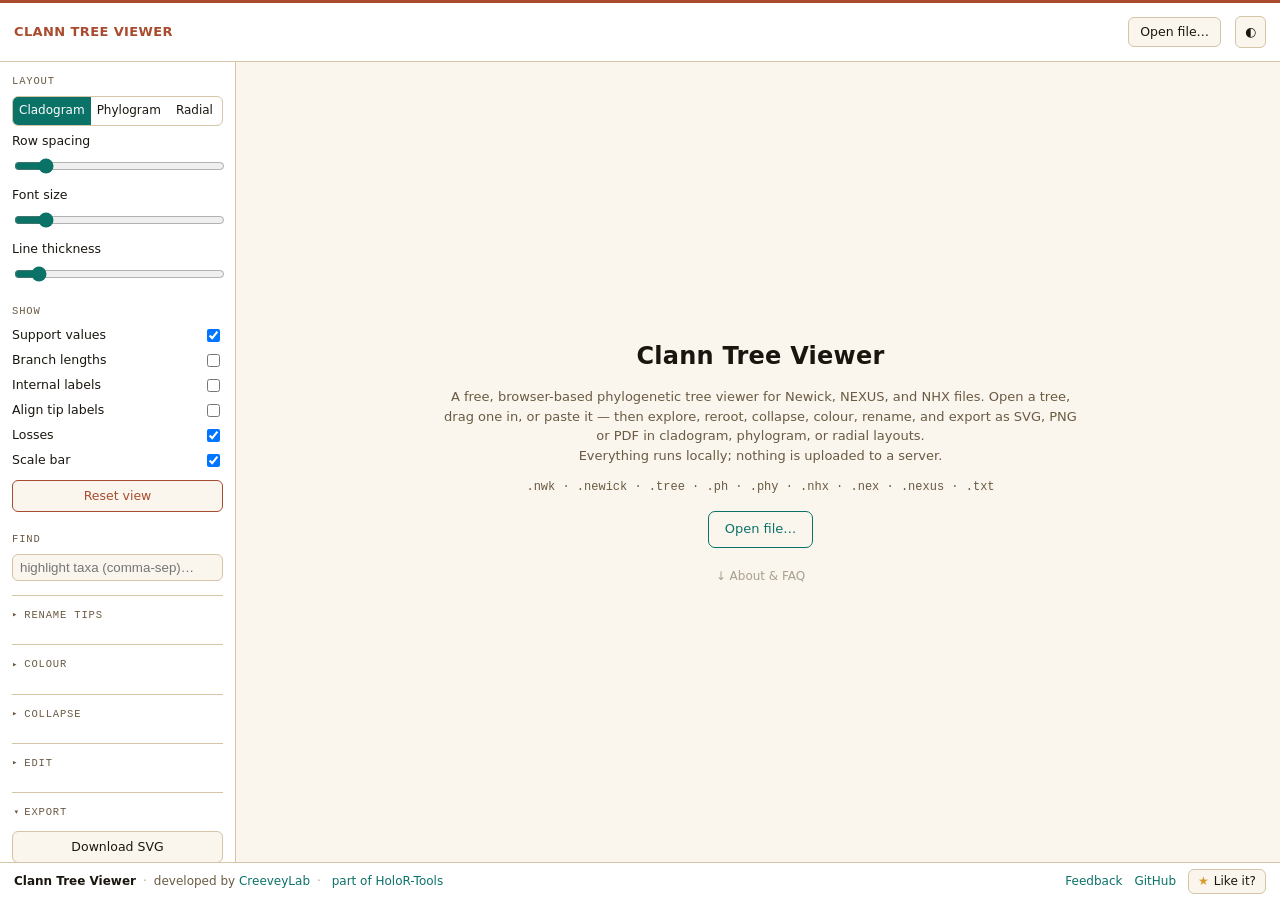
==== commit a49a39f1: "Add HoloRuminant funding acknowledgment Credits the HoloRuminant EU Horizon 2020 project (GA No. 101" ====
--- a/index.html
+++ b/index.html
@@ -196,6 +196,7 @@
           <p>Yes — Clann Tree Viewer is free and open source, developed by <a href="https://www.creeveylab.org/" target="_blank" rel="noopener">CreeveyLab</a>. Use it online or clone the <a href="https://github.com/ChrisCreevey/clann-tree-viewer" target="_blank" rel="noopener">repository</a> and host it yourself.</p>
 
           <p class="about-foot">Developed by <a href="https://www.creeveylab.org/" target="_blank" rel="noopener">CreeveyLab</a> · <a href="https://github.com/ChrisCreevey/clann-tree-viewer" target="_blank" rel="noopener">source on GitHub</a> · companion to the <a href="https://github.com/ChrisCreevey/clann" target="_blank" rel="noopener">Clann</a> supertree program.</p>
+          <p class="about-foot">Part of <strong>HoloR-Tools</strong> from the <a href="https://holoruminant.eu/" target="_blank" rel="noopener">HoloRuminant</a> project. This tool was developed with financial support from the European Union's Horizon 2020 research and innovation programme under grant agreement N° 101000213-HoloRuminant. This publication reflects the views only of the author, and not the European Commission (EC); the EC is not liable for any use that may be made of the information contained herein.</p>
         </section>
       </div>
       <div class="err" id="err"></div>
@@ -204,7 +205,8 @@
   <footer id="foot">
     <span class="foot-l">
       <strong>Clann Tree Viewer</strong><span class="sep">·</span>developed by
-      <a href="https://www.creeveylab.org/" target="_blank" rel="noopener">CreeveyLab</a>
+      <a href="https://www.creeveylab.org/" target="_blank" rel="noopener">CreeveyLab</a><span class="sep">·</span>
+      <a href="https://github.com/ChrisCreevey/clann-tree-viewer#funding" target="_blank" rel="noopener" title="Funding acknowledgement">part of HoloR-Tools</a>
     </span>
     <span class="foot-r">
       <a href="https://github.com/ChrisCreevey/clann-tree-viewer/issues/new/choose" target="_blank" rel="noopener" title="Suggest a feature or report a problem (opens GitHub — a free account is needed to post)">Feedback</a>
